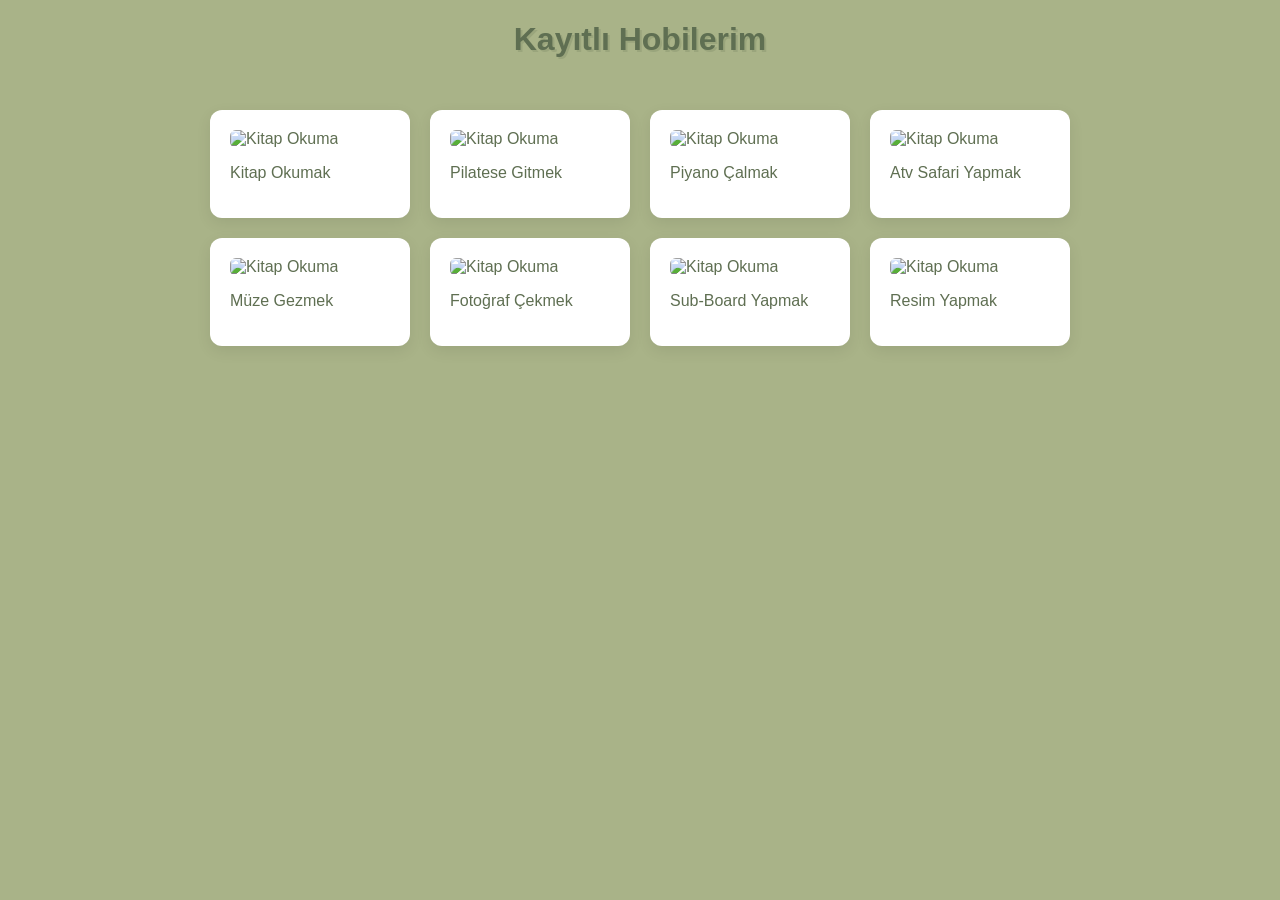
==== my-website/index.html @ 259393e6 "MY-WEBSITE Hobilerinizi görebileceğiniz ekleme çıkarma ve silme işlemleri yapabileceğiniz basit bir " ====
<!DOCTYPE html>
<html lang="tr">
<head>
  <meta charset="UTF-8">
  <title>My Website</title>
   <meta name="viewport" content="width=device-width, initial-scale=1.0">
  <link rel="stylesheet" href="style.css">
</head>
<body>
  <div id="navbar"></div>
  <div id="content">
    <h1>Kayıtlı Hobilerim</h1></div>
  <div class="grid-container">
    <div class="grid-item">
      <img src="./assets/Books.jpg" alt="Kitap Okuma">
      <p>Kitap Okumak</p>
    
    </div>
     <div class="grid-item">
      <img src="./assets/pilates.jpg" alt="Kitap Okuma">
      <p>Pilatese Gitmek</p>
    </div>
     <div class="grid-item">
      <img src="./assets/piyano.jpg" alt="Kitap Okuma">
      <p>Piyano Çalmak</p>
    </div>
     <div class="grid-item">
      <img src="./assets/safari.jpg" alt="Kitap Okuma">
      <p>Atv Safari Yapmak</p>

    </div>
     <div class="grid-item">
      <img src="./assets/müze.jpg" alt="Kitap Okuma">
      <p>Müze Gezmek</p>
    </div>
     <div class="grid-item">
      <img src="./assets/fotgraf.jpg" alt="Kitap Okuma">
      <p>Fotoğraf Çekmek</p>
   
    </div> <div class="grid-item">
      <img src="./assets/sub.jpg" alt="Kitap Okuma">
      <p>Sub-Board Yapmak</p>
      
    </div>
     <div class="grid-item">
      <img src="./assets/resim.jpg" alt="Kitap Okuma">
      <p>Resim Yapmak</p>
    </div>
   </div>
  <div id="footer"></div>
  <script src="/Components/Navbar.js"></script>
  <script src="/Components/Footer.js"></script>
  <script src="/Interfaces/UserLogin.js"></script>
   <script src="/script/todo.js"></script> 
   <script src="/Pages/TodoList.html"></script>
</body>
</html>
---- my-website/style.css ----
body, html {
  height: 100;
  margin: 0;
}
body {
  display: flex;
  flex-direction: column;
  padding-bottom: 100px;
  font-family: Arial, sans-serif;
  background-color: #a9b388;
  color: #5F6F52;
}
/* Navbar */
nav {
  background-color:#5F6F52;
  padding: 20px;
  display: flex;
  justify-content: center;
}
nav a {
  color:#5F6F52;
  text-decoration: none;
  margin: 0 15px;
  font-weight: bold;
}
nav a:hover {
  color:  #a9b388;
}
/* Menü */
.menu {
  list-style: none;
  margin: 0;
  padding: 0;
  display: flex;
}
.menu li {
  position: relative;
  margin: 0 15px;
}
.menu a {
  text-decoration: none;
  color: #fefae0;
  padding: 10px;
}
#content{
  text-align: center;
  text-shadow: 2px 2px 0px rgba(95, 111, 82, 0.2);
}
/* Footer */
footer {
  background-color: #5F6F52;
  color: #fefae0;
  text-align: center;
  padding: 10px;
  position: fixed;
  bottom: 0;
  width: 100%;
}
/* anasayfa*/
.grid-container {
  display: grid;
  grid-template-columns: repeat(auto-fit, minmax(200px, 1fr));
  gap: 20px; 
  
  max-width: 1000px; 
  margin: 30px auto 40px; 
  padding: 0 20px; 
}

.grid-item {
  background: white;
  padding: 20px;
  border-radius: 12px;
  box-shadow: 0 5px 15px rgba(0,0,0,0.08); 
  transition: transform 0.3s ease;
}

.grid-item:hover {
  transform: translateY(-5px);
}
.grid-item img {
  width: 100%;
  height: 200px;
  object-fit: cover;
  border-radius: 6px;
}
/*
.add-btn {
  margin-top: 10px;
  padding: 8px 12px;
  background-color: #5F6F52;
  color: #fefae0;
  border: none;
  border-radius: 4px;
  cursor: pointer;
  font-size: 18px;
  transition: background-color 0.3s ease;
}

.add-btn:hover {
  background-color: #4a5942;
}
*/
/*login*/
.btn-primary {
  background-color: #a9b388; 
  border-color: #a9b388;     
  color: #fefae0;               
}
.btn-primary:hover {
  background-color: #c4661f; 
  border-color:  #c4661f;
}
.container {
    width: 100%;
    display: flex;
    justify-content: center;
    margin-top: 50px;
}
.todo-app {
    width: 100%;
    max-width: 450px;
    background: #ffffff;
    padding: 40px 30px;
    border-radius: 20px;
    box-shadow: 0 15px 35px rgba(0,0,0,0.2);
}

.todo-app h2 {
    display: flex;
    align-items: center;
    gap: 10px;
    color: #1e1e2f;
    margin-bottom: 25px;
}

.input-row {
    display: flex;
    background: #f1f3f6;
    border-radius: 30px;
    padding-left: 20px;
    margin-bottom: 25px;
}

input {
    flex: 1;
    border: none;
    outline: none;
    background: transparent;
    padding: 15px 0;
    font-size: 14px;
}

button {
    border: none;
    outline: none;
    padding: 15px 35px;
    background:#5F6F52;
    color: white;
    font-weight: 600;
    cursor: pointer;
    border-radius: 30px;
    transition: 0.3s;
}

button:hover {
    background: #a9b388;
}

.todo-app ul li {
    list-style: none;
    font-size: 16px;
    padding: 12px 10px 12px 45px;
    user-select: none;
    cursor: pointer;
    position: relative;
    transition: 0.2s;
    border-radius: 10px;
    display: flex;               /* Yatay düzen */
    justify-content: space-between; /* Metin solda, butonlar sağda */
    align-items: center;
}

.todo-app ul li:hover {
    background: #f9f9f9;
}

/* Onay kutusu simgesi */
.todo-app ul li::before {
    content: '';
    position: absolute;
    height: 22px;
    width: 22px;
    border-radius: 50%;
    border: 2px solid #5F6F52;
    left: 10px;
    top: 50%;
    transform: translateY(-50%);
}

.todo-app ul li.checked {
    color: #888;
    text-decoration: line-through;
}

.todo-app ul li.checked::before {
    background: #5F6F52;
    background-image: url(
      "data:image/svg+xml,%3Csvg xmlns='http://www.w3.org/2000/svg' viewBox='0 0 24 24' fill='white'%3E%3Cpath d='M9 16.17L4.83 12l-1.42 1.41L9 19 21 7l-1.41-1.41L9 16.17z'/%3E%3C/svg%3E");
    background-size: 15px;
    background-repeat: no-repeat;
    background-position: center;
}

.btnContainer {
    display: flex;
    gap: 5px;
}

/* Silme butonu */
.span {
    background:#a9b388;
    color: white;
    border: none;
    padding: 5px 8px;
    border-radius: 3px;
    cursor: pointer;
    transition: background 0.3s;
}
.span:hover {
    background: darkred;
}

/* Düzenle butonu */
.editBtn {
    background: #a9b388;
    color: white;
    border: none;
    padding: 5px 8px;
    border-radius: 3px;
    cursor: pointer;
    transition: background 0.3s;
}
.editBtn:hover {
    background: navy;
}
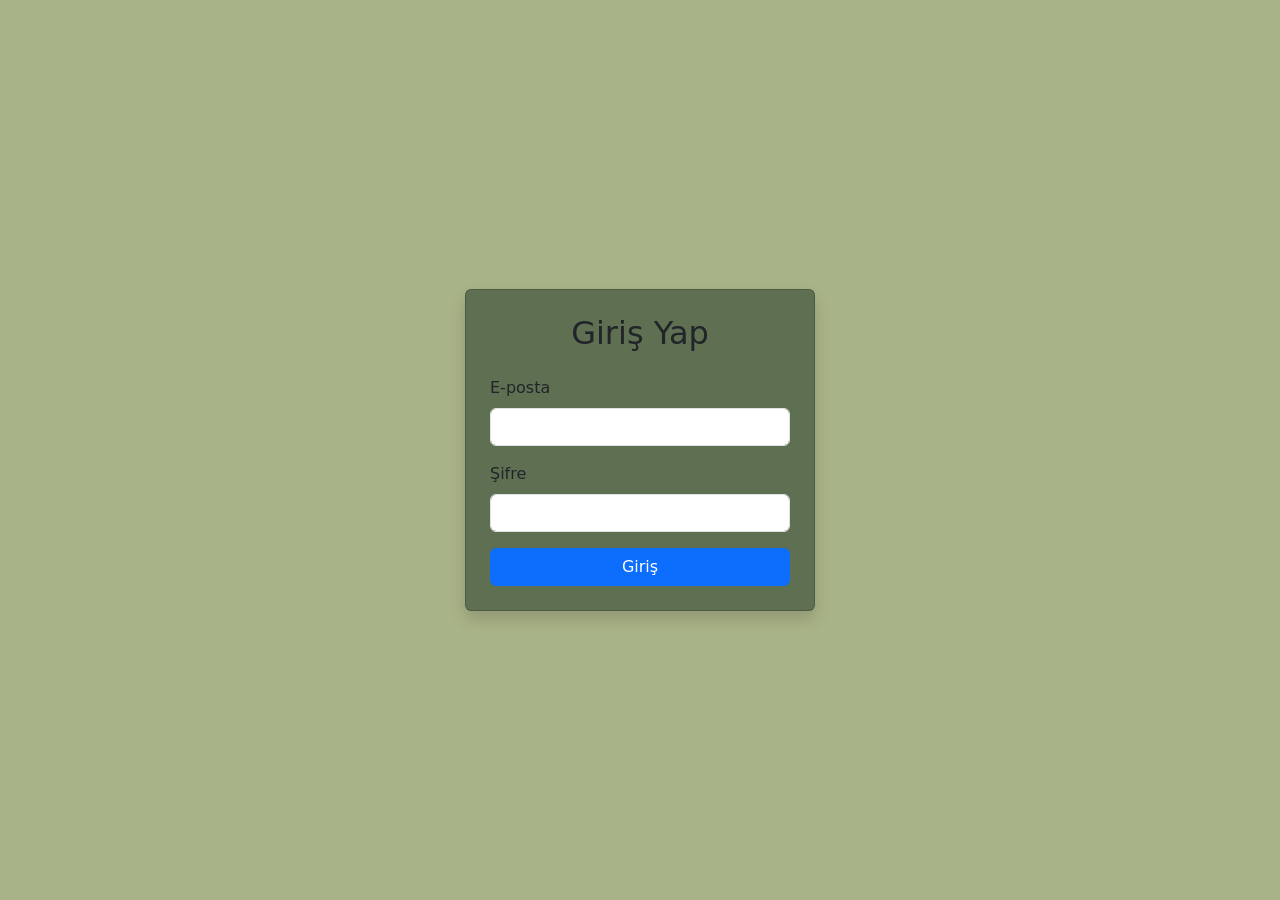
==== commit 38ce4010: "update project proje iyileştirmesi yapıldı" ====
--- a/my-website/index.html
+++ b/my-website/index.html
@@ -1,57 +1,18 @@
 <!DOCTYPE html>
 <html lang="tr">
 <head>
-  <meta charset="UTF-8">
-  <title>My Website</title>
-   <meta name="viewport" content="width=device-width, initial-scale=1.0">
-  <link rel="stylesheet" href="style.css">
+    <meta charset="UTF-8">
+    <meta name="viewport" content="width=device-width, initial-scale=1.0">
+    <title>Yönlendiriliyor...</title>
+
+    <!-- Otomatik yönlendirme -->
+    <meta http-equiv="refresh" content="0; url=Pages/login.html">
+
 </head>
 <body>
-  <div id="navbar"></div>
-  <div id="content">
-    <h1>Kayıtlı Hobilerim</h1></div>
-  <div class="grid-container">
-    <div class="grid-item">
-      <img src="./assets/Books.jpg" alt="Kitap Okuma">
-      <p>Kitap Okumak</p>
-    
-    </div>
-     <div class="grid-item">
-      <img src="./assets/pilates.jpg" alt="Kitap Okuma">
-      <p>Pilatese Gitmek</p>
-    </div>
-     <div class="grid-item">
-      <img src="./assets/piyano.jpg" alt="Kitap Okuma">
-      <p>Piyano Çalmak</p>
-    </div>
-     <div class="grid-item">
-      <img src="./assets/safari.jpg" alt="Kitap Okuma">
-      <p>Atv Safari Yapmak</p>
 
-    </div>
-     <div class="grid-item">
-      <img src="./assets/müze.jpg" alt="Kitap Okuma">
-      <p>Müze Gezmek</p>
-    </div>
-     <div class="grid-item">
-      <img src="./assets/fotgraf.jpg" alt="Kitap Okuma">
-      <p>Fotoğraf Çekmek</p>
-   
-    </div> <div class="grid-item">
-      <img src="./assets/sub.jpg" alt="Kitap Okuma">
-      <p>Sub-Board Yapmak</p>
-      
-    </div>
-     <div class="grid-item">
-      <img src="./assets/resim.jpg" alt="Kitap Okuma">
-      <p>Resim Yapmak</p>
-    </div>
-   </div>
-  <div id="footer"></div>
-  <script src="/Components/Navbar.js"></script>
-  <script src="/Components/Footer.js"></script>
-  <script src="/Interfaces/UserLogin.js"></script>
-   <script src="/script/todo.js"></script> 
-   <script src="/Pages/TodoList.html"></script>
+    <p>Yönlendiriliyorsunuz... Eğer otomatik gitmezse 
+        <a href="Pages/login.html">buraya tıklayın</a>.
+    </p>
 </body>
-</html>
+</html>
